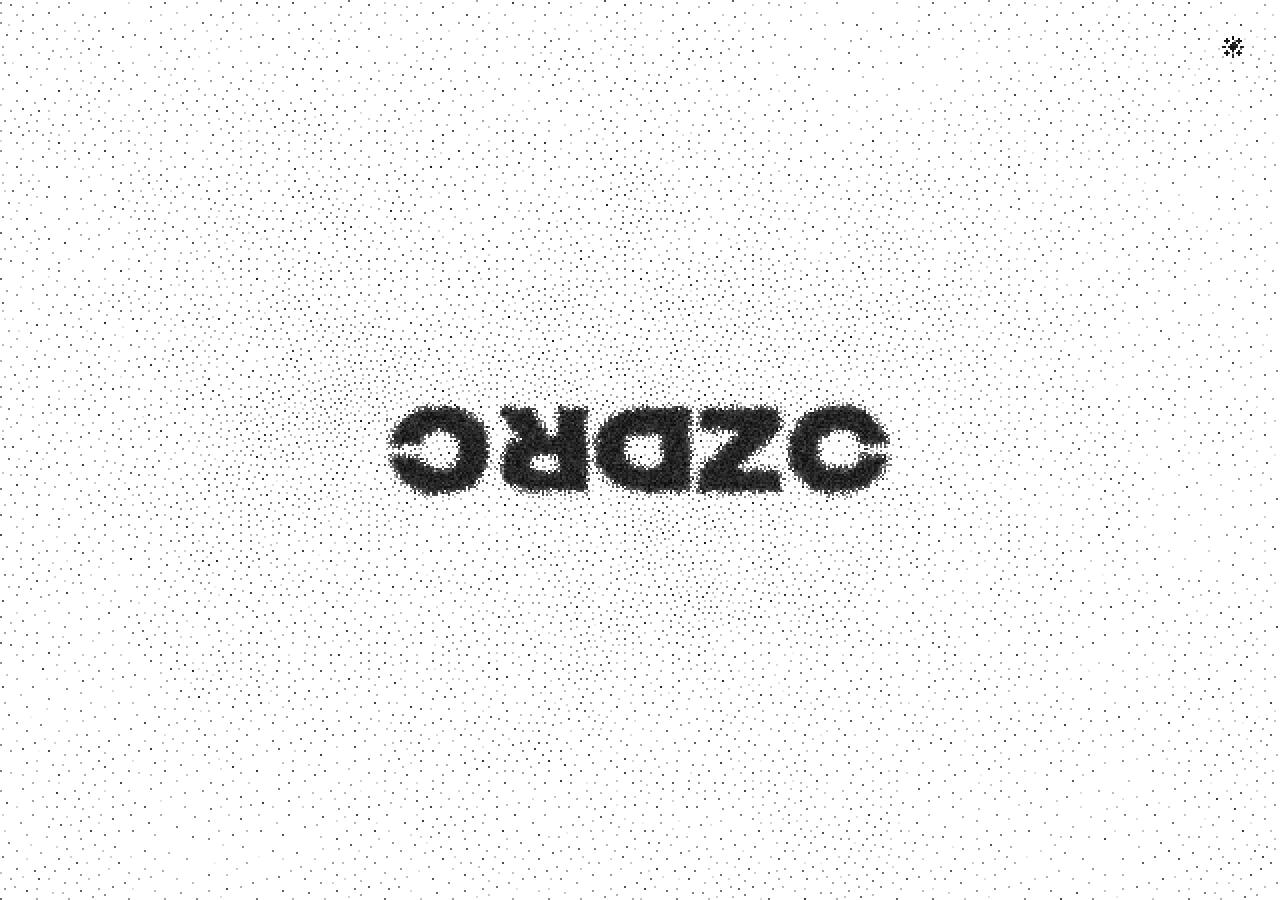
==== index.html @ 9f2a5073 "Theme: spread the change out from the switch; moon and sun icon - The theme change now spreads outwa" ====
<!doctype html>
<html lang="en">
  <head>
    <meta charset="utf-8" />
    <meta name="viewport" content="width=device-width, initial-scale=1, viewport-fit=cover" />
    <title>Lucas Cardozo — Product designer</title>
    <meta
      name="description"
      content="Lucas Cardozo is a product designer who thinks in systems, then translates them into interfaces."
    />
    <link rel="canonical" href="https://cardozo.cc/" />
    <meta name="theme-color" content="#000000" media="(prefers-color-scheme: dark)" />
    <meta name="theme-color" content="#ffffff" media="(prefers-color-scheme: light)" />
    <meta name="color-scheme" content="dark light" />

    <meta property="og:type" content="website" />
    <meta property="og:title" content="Lucas Cardozo — Product designer" />
    <meta
      property="og:description"
      content="Product designer who thinks in systems, then translates them into interfaces."
    />
    <meta property="og:url" content="https://cardozo.cc/" />
    <meta name="twitter:card" content="summary" />

    <link rel="icon" href="favicon.png" type="image/png" sizes="64x64" />

    <!-- Progressive enhancement: the hidden "booting" state exists only when JS runs, and a
         failsafe lifts it, so the content can never stay invisible. The theme is decided here, before the
         first paint: ?theme=light|dark, else the visitor's saved choice, else the system's. -->
    <script>
      (function () {
        var h = document.documentElement;
        h.classList.add("js");
        var t = null;
        try {
          t = new URLSearchParams(location.search).get("theme");
        } catch (e) {}
        if (t !== "light" && t !== "dark") {
          t = null;
          try {
            t = localStorage.getItem("cc-theme");
          } catch (e) {}
        }
        if (t !== "light" && t !== "dark") t = matchMedia("(prefers-color-scheme: light)").matches ? "light" : "dark";
        h.setAttribute("data-theme", t);
        document.querySelectorAll('meta[name="theme-color"]').forEach(function (m) {
          m.removeAttribute("media");
          m.setAttribute("content", t === "light" ? "#ffffff" : "#000000");
        });
        var reduce = window.matchMedia && matchMedia("(prefers-reduced-motion: reduce)").matches;
        if (!reduce) {
          h.classList.add("booting");
          setTimeout(function () {
            h.classList.remove("booting");
          }, 6000);
        }
      })();
    </script>

    <link rel="stylesheet" href="style.css" />
  </head>
  <body>
    <main class="hero" id="hero">
      <canvas class="scene" aria-hidden="true"></canvas>

      <h1 class="logo">
        <span class="sr-only">Lucas Cardozo — Product designer</span>
        <svg viewBox="0 0 90 15.75" role="group" aria-label="Contact and profiles">
          <a class="ln" href="mailto:lucas@cardozo.cc" aria-label="Email lucas@cardozo.cc">
            <rect class="hit" x="0" y="-1" width="18.55" height="17.75" fill="transparent" />
            <g class="lt"><path data-l="C" d="M 8.917 0 C 10.573 0 12.043 0.287 13.325 0.861 C 14.607 1.436 15.636 2.237 16.411 3.266 C 17.199 4.294 17.673 5.497 17.834 6.873 L 12.644 6.873 C 12.524 6.352 12.303 5.911 11.982 5.55 C 11.662 5.176 11.241 4.896 10.72 4.709 C 10.212 4.508 9.611 4.408 8.917 4.408 C 8.142 4.408 7.474 4.548 6.913 4.829 C 6.365 5.096 5.945 5.491 5.651 6.012 C 5.357 6.533 5.21 7.154 5.21 7.875 C 5.21 8.596 5.357 9.217 5.651 9.738 C 5.945 10.246 6.365 10.641 6.913 10.921 C 7.474 11.202 8.142 11.342 8.917 11.342 C 9.611 11.342 10.212 11.254 10.72 11.081 C 11.241 10.894 11.662 10.62 11.982 10.26 C 12.303 9.886 12.524 9.425 12.644 8.877 L 17.834 8.877 C 17.673 10.253 17.199 11.456 16.411 12.484 C 15.636 13.513 14.607 14.314 13.325 14.889 C 12.043 15.463 10.573 15.75 8.917 15.75 C 7.126 15.75 5.563 15.422 4.228 14.768 C 2.892 14.113 1.85 13.198 1.102 12.023 C 0.367 10.834 0 9.451 0 7.875 C 0 6.299 0.367 4.923 1.102 3.747 C 1.85 2.558 2.892 1.637 4.228 0.982 C 5.563 0.328 7.126 0 8.917 0 Z"/></g>
          </a>
          <a class="ln" href="https://www.linkedin.com/in/cardozolucas/" aria-label="LinkedIn (opens in a new tab)" target="_blank" rel="me noopener">
            <rect class="hit" x="18.55" y="-1" width="17.6" height="17.75" fill="transparent" />
            <g class="lt"><path data-l="R" d="M 28.751 0.36 C 29.953 0.36 31.003 0.574 31.898 1.002 C 32.806 1.416 33.507 1.997 34.001 2.745 C 34.509 3.493 34.763 4.375 34.763 5.391 C 34.763 6.379 34.509 7.254 34.001 8.016 C 33.507 8.764 32.806 9.345 31.898 9.759 C 31.765 9.82 31.629 9.876 31.49 9.928 L 35.364 15.39 L 29.453 15.39 L 26.041 10.38 L 24.503 10.38 L 24.503 15.39 L 19.334 15.39 L 19.334 0.36 Z M 24.503 6.793 L 27.95 6.793 C 28.458 6.793 28.852 6.673 29.132 6.432 C 29.413 6.192 29.553 5.845 29.553 5.391 C 29.553 4.936 29.413 4.589 29.132 4.348 C 28.852 4.108 28.458 3.987 27.95 3.987 L 24.503 3.987 Z"/></g>
          </a>
          <a class="ln" href="https://dribbble.com/cardozoconc" aria-label="Dribbble (opens in a new tab)" target="_blank" rel="me noopener">
            <rect class="hit" x="36.15" y="-1" width="18.6" height="17.75" fill="transparent" />
            <g class="lt"><path data-l="D" d="M 44.84 0.36 C 46.67 0.36 48.266 0.675 49.628 1.302 C 51.004 1.917 52.073 2.785 52.835 3.907 C 53.596 5.03 53.977 6.352 53.977 7.875 C 53.977 9.385 53.596 10.707 52.835 11.842 C 52.073 12.965 51.004 13.84 49.628 14.467 C 48.266 15.082 46.67 15.39 44.84 15.39 L 36.864 15.39 L 36.864 0.36 Z M 41.994 10.781 L 45.24 10.781 C 45.975 10.781 46.603 10.667 47.124 10.44 C 47.658 10.2 48.065 9.865 48.346 9.438 C 48.626 8.997 48.767 8.476 48.767 7.875 C 48.767 7.26 48.626 6.739 48.346 6.312 C 48.065 5.885 47.658 5.557 47.124 5.33 C 46.603 5.089 45.975 4.969 45.24 4.969 L 41.994 4.969 Z"/></g>
          </a>
          <a class="ln" href="https://medium.com/@cardozoconc" aria-label="Medium (opens in a new tab)" target="_blank" rel="me noopener">
            <rect class="hit" x="54.75" y="-1" width="16.4" height="17.75" fill="transparent" />
            <g class="lt"><path data-l="Z" d="M 70.325 4.017 L 62.321 11.432 L 70.385 11.432 L 70.385 15.399 L 55.477 15.399 L 55.477 11.733 L 63.498 4.318 L 55.537 4.318 L 55.537 0.351 L 70.325 0.351 Z"/></g>
          </a>
          <a class="ln" href="https://github.com/crdz-c" aria-label="GitHub (opens in a new tab)" target="_blank" rel="me noopener">
            <rect class="hit" x="71.15" y="-1" width="18.85" height="17.75" fill="transparent" />
            <g class="lt"><path data-l="C" d="M 80.802 0 C 82.459 0 83.928 0.287 85.211 0.861 C 86.493 1.436 87.521 2.237 88.297 3.266 C 89.084 4.294 89.558 5.497 89.719 6.873 L 84.53 6.873 C 84.41 6.352 84.189 5.911 83.868 5.55 C 83.548 5.176 83.126 4.896 82.606 4.709 C 82.098 4.508 81.497 4.408 80.802 4.408 C 80.027 4.408 79.36 4.548 78.798 4.829 C 78.251 5.096 77.83 5.491 77.536 6.012 C 77.242 6.533 77.095 7.154 77.095 7.875 C 77.095 8.596 77.242 9.217 77.536 9.738 C 77.83 10.246 78.251 10.641 78.798 10.921 C 79.36 11.202 80.027 11.342 80.802 11.342 C 81.497 11.342 82.098 11.255 82.606 11.081 C 83.126 10.894 83.548 10.62 83.868 10.26 C 84.189 9.886 84.41 9.425 84.53 8.877 L 89.719 8.877 C 89.558 10.253 89.084 11.456 88.297 12.484 C 87.521 13.513 86.493 14.314 85.211 14.889 C 83.928 15.463 82.459 15.75 80.802 15.75 C 79.013 15.75 77.45 15.422 76.113 14.768 C 74.777 14.113 73.735 13.198 72.987 12.023 C 72.253 10.834 71.885 9.451 71.885 7.875 C 71.885 6.299 72.253 4.923 72.987 3.747 C 73.735 2.558 74.777 1.637 76.113 0.982 C 77.45 0.328 79.013 0 80.802 0 Z"/></g>
          </a>
        </svg>
      </h1>

      <!-- The theme switch. With WebGL the shader draws it as dots (these SVGs are only the fallback); the
           button itself stays for the pointer, the keyboard and screen readers. -->
      <button class="theme" type="button" aria-label="Switch to light mode">
        <!-- a moon in the dark theme, a sun in the light one (CSS picks) -->
        <svg class="moon" viewBox="0 0 22 22" aria-hidden="true">
          <path d="M18.6 14.1A8.6 8.6 0 0 1 7.9 3.4a8.6 8.6 0 1 0 10.7 10.7z" fill="currentColor" />
        </svg>
        <svg class="sun" viewBox="0 0 22 22" aria-hidden="true">
          <circle cx="11" cy="11" r="4.4" fill="currentColor" />
          <g stroke="currentColor" stroke-width="1.8" stroke-linecap="square">
            <path d="M11 1.5v3M11 17.5v3M1.5 11h3M17.5 11h3M4.3 4.3l2.1 2.1M15.6 15.6l2.1 2.1M4.3 17.7l2.1-2.1M15.6 6.4l2.1-2.1" />
          </g>
        </svg>
      </button>
    </main>

    <script type="module" src="hero.js"></script>
  </body>
</html>
---- style.css ----
/* cardozo.cc — one screen: the CRDZC wordmark, centred. Each letter is a link. With WebGL a shader draws it
   as dots (see hero.js); the inline SVG underneath is the accessible version and the fallback. Visual
   direction borrowed in spirit (not code) from christendijoux.com.

   Two themes. --bg is the ground, --fg the dots/ink on it. The theme is set on <html data-theme> before the first
   paint (see index.html); with no JS it simply follows the system. */

:root {
  --bg: #000; /* true black: OLED pixels switch off between dots */
  --fg: #f2f2ee;

  --pad: clamp(16px, 2.8vw, 40px);
  --ease: cubic-bezier(0.16, 1, 0.3, 1);

  color-scheme: dark;
}

:root[data-theme="light"] {
  --bg: #fff; /* true white and true black: the exact inverse of the dark theme */
  --fg: #000;

  color-scheme: light;
}

@media (prefers-color-scheme: light) {
  :root:not([data-theme]) {
    --bg: #fff;
    --fg: #000;

    color-scheme: light;
  }
}

*,
*::before,
*::after {
  box-sizing: border-box;
}

* {
  margin: 0;
}

html {
  -webkit-text-size-adjust: 100%;
  background: var(--bg);
}

body {
  background: var(--bg);
  color: var(--fg);
  font-family: system-ui, sans-serif;
  -webkit-font-smoothing: antialiased;
  -moz-osx-font-smoothing: grayscale;
  text-rendering: optimizeLegibility;
}

a {
  color: inherit;
  text-decoration: none;
}

::selection {
  background: var(--fg);
  color: var(--bg);
}

:focus-visible {
  outline: 1px solid var(--fg);
  outline-offset: 3px;
}

.sr-only {
  position: absolute;
  width: 1px;
  height: 1px;
  margin: -1px;
  padding: 0;
  overflow: hidden;
  clip: rect(0 0 0 0);
  white-space: nowrap;
  border: 0;
}

/* ---------------------------------------------------------------- stage */

.hero {
  position: relative;
  isolation: isolate;
  display: flex;
  flex-direction: column;
  justify-content: space-between;
  height: 100vh;
  height: 100svh;
  min-height: 520px;
  padding: var(--pad);
  background: var(--bg);
  overflow: hidden;
}

.scene {
  position: absolute;
  inset: 0;
  z-index: 0;
  width: 100%;
  height: 100%;
  display: block;
  image-rendering: pixelated; /* crisp cells when the canvas is upscaled on high-DPI screens */
  opacity: 0;
  transition: opacity 1.2s ease;
}

.gl .scene {
  opacity: 1;
}

/* ---------------------------------------------------------------- the logo
   Centred. The SVG is the real, accessible wordmark and the no-WebGL fallback; once WebGL is running
   the canvas draws it instead. */

.logo {
  position: absolute;
  left: 50%;
  top: 50%;
  z-index: 1;
  width: clamp(190px, 39vw, 690px);
  margin: 0;
  line-height: 0;
  transform: translate(-50%, -50%);
}

.logo svg {
  display: block;
  width: 100%;
  height: auto;
  overflow: hidden;
  fill: var(--fg);
}

.gl .logo svg {
  opacity: 0; /* the shader draws it; the SVG stays for layout, hit-testing, focus and screen readers */
}

.logo .lt {
  transform-box: fill-box;
  transform-origin: center; /* the letter's random orientation (mirrored or not), set by hero.js */
}

.logo path {
  transform-box: fill-box;
  transform-origin: 50% 100%;
  transition: transform 1.25s var(--ease);
}

.logo .lt:nth-child(2) path { transition-delay: 0.07s; }
.logo .lt:nth-child(3) path { transition-delay: 0.14s; }
.logo .lt:nth-child(4) path { transition-delay: 0.21s; }
.logo .lt:nth-child(5) path { transition-delay: 0.28s; }

/* ---------------------------------------------------------------- states
   .booting  → everything waits just off-stage.  .ready → it all settles in. */

.js.booting .logo path { transform: translateY(112%); }


/* ---------------------------------------------------------------- the theme switch
   A 44 px target in the top-right corner (the 22 px icon sits at --pad from the edges). With WebGL the shader draws the icon in dots (the SVG is invisible but
   stays for layout, hit-testing, focus and screen readers); without it the SVG is the icon. It waits for the build. */

.theme {
  position: absolute;
  top: calc(var(--pad) - 11px);
  right: calc(var(--pad) - 11px);
  z-index: 2;
  display: none;
  width: 44px;
  height: 44px;
  padding: 0;
  border: 0;
  background: transparent;
  color: var(--fg);
  cursor: pointer;
  pointer-events: none;
  -webkit-tap-highlight-color: transparent;
}

.js .theme {
  display: grid;
  place-items: center;
}

.ready .theme {
  pointer-events: auto;
}

.theme svg {
  display: block;
  width: 22px;
  height: 22px;
}

/* a moon in the dark theme, a sun in the light one */
.theme .sun {
  display: none;
}

:root[data-theme="light"] .theme .moon {
  display: none;
}

:root[data-theme="light"] .theme .sun {
  display: block;
}

.gl .theme svg {
  opacity: 0;
}

.gl .theme:focus-visible {
  outline: none;
}

/* ---------------------------------------------------------------- small screens */

@media (max-width: 699.98px) {
  .logo { width: 60vw; }
}

/* ---------------------------------------------------------------- letters are links
   Each letter is an SVG <a> (with a transparent hit box over its column). With WebGL the shader draws the
   letters, so the SVG is invisible but still there: opacity, not visibility, keeps hit-testing, the cursor,
   keyboard focus and screen readers working. Focus is drawn in dots by the shader. */

.logo .ln {
  cursor: pointer;
}

.logo .ln:focus-visible {
  outline: 1px solid var(--fg);
  outline-offset: 2px;
}

.gl .logo .ln:focus-visible {
  outline: none;
}

/* With the live dot field, the pointer is drawn in dots (a small atom whose nucleus sits on the hotspot), so the
   system cursor is hidden: fine pointers only, and never in the no-WebGL or reduced-motion versions. */
@media (hover: hover) and (pointer: fine) {
  .gl.live body,
  .gl.live .logo .ln,
  .gl.live .theme {
    cursor: none;
  }
}

@media (prefers-reduced-motion: reduce) {
  .logo path, .scene { transition: none; }
}
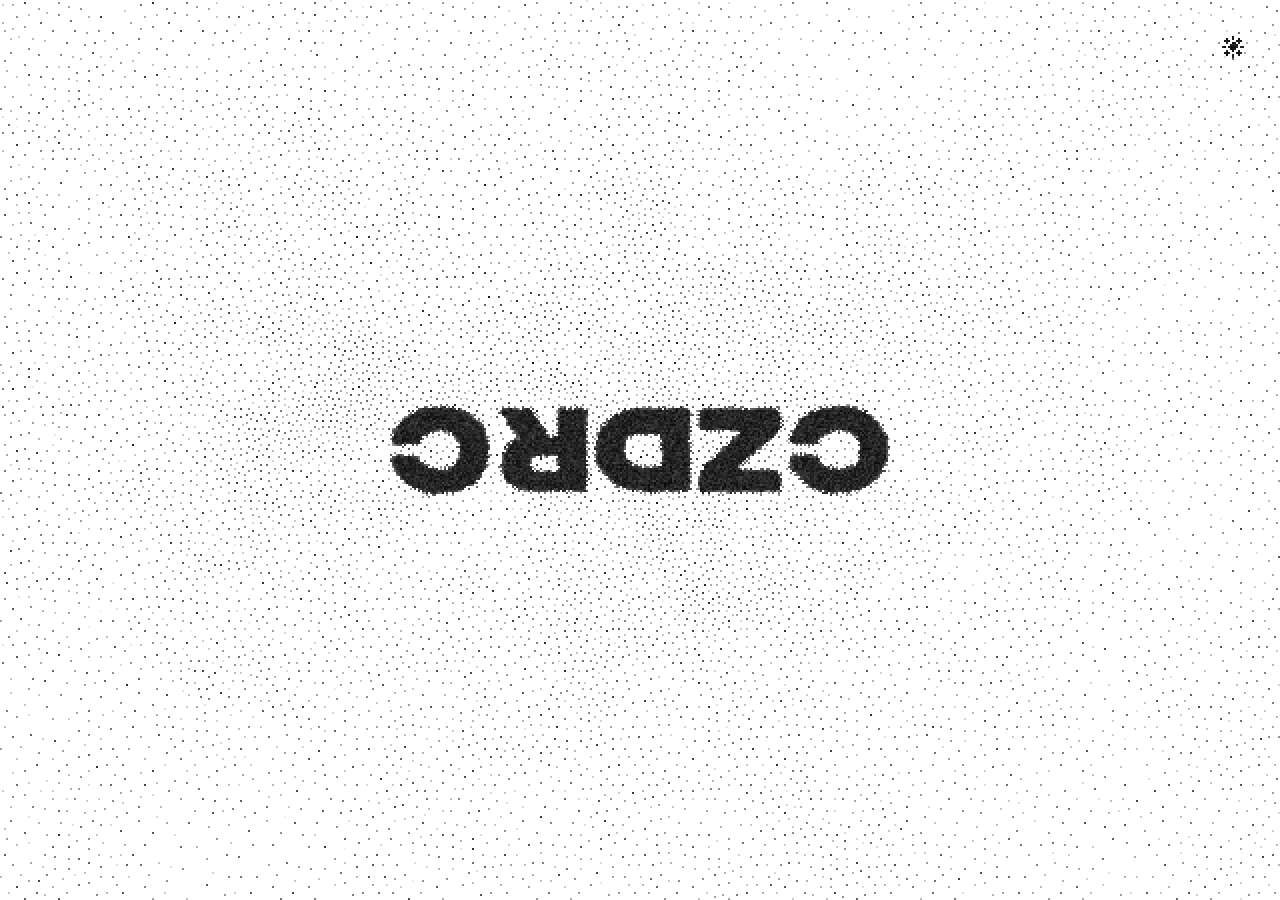
==== commit ac7705d7: "Mobile fixes: no scroll or "Look Up" under the finger, bigger logo, new favicon - A held finger was " ====
--- a/index.html
+++ b/index.html
@@ -22,7 +22,10 @@
     <meta property="og:url" content="https://cardozo.cc/" />
     <meta name="twitter:card" content="summary" />
 
+    <!-- the tab icon: the wordmark's C dissolving into pixels (tools/make-favicon.py draws all three) -->
+    <link rel="icon" href="favicon.ico" sizes="16x16 32x32 48x48" />
     <link rel="icon" href="favicon.png" type="image/png" sizes="64x64" />
+    <link rel="apple-touch-icon" href="apple-touch-icon.png" />
 
     <!-- Progressive enhancement: the hidden "booting" state exists only when JS runs, and a
          failsafe lifts it, so the content can never stay invisible. The theme is decided here, before the
--- a/style.css
+++ b/style.css
@@ -44,6 +44,22 @@
 html {
   -webkit-text-size-adjust: 100%;
   background: var(--bg);
+  overflow: hidden; /* one screen: nothing scrolls, so a finger's drag is never taken for a scroll or a rubber-band */
+  overscroll-behavior: none;
+}
+
+/* The page has no text to select, and a press-and-hold is a gesture of its own (the curtain). Without this a phone takes
+   a held finger for a text selection (iOS "Look Up", Android's handles; ::selection paints in the text colour, a white
+   edge on the dark theme), and a vertical drag for a scroll (the browser then cancels the pointer). Pinch zoom of the
+   page is kept (single-finger panning is not). */
+html,
+body {
+  touch-action: none;
+  touch-action: pinch-zoom;
+  -webkit-user-select: none;
+  user-select: none;
+  -webkit-touch-callout: none;
+  -webkit-tap-highlight-color: transparent;
 }
 
 body {
@@ -85,6 +101,8 @@
 /* ---------------------------------------------------------------- stage */
 
 .hero {
+  touch-action: none;
+  touch-action: pinch-zoom; /* no single-finger pan and no double-tap zoom, so a drag is ours and a quick second tap is a tap */
   position: relative;
   isolation: isolate;
   display: flex;
@@ -92,7 +110,6 @@
   justify-content: space-between;
   height: 100vh;
   height: 100svh;
-  min-height: 520px;
   padding: var(--pad);
   background: var(--bg);
   overflow: hidden;
@@ -222,7 +239,13 @@
 
 /* ---------------------------------------------------------------- small screens */
 
-@media (max-width: 699.98px) {
+/* a phone held upright: the wordmark nearly spans the screen (the margin is the page's own padding); held sideways it stays
+   modest, as the screen is already wide */
+@media (max-width: 699.98px) and (orientation: portrait) {
+  .logo { width: calc(100vw - 2 * var(--pad)); }
+}
+
+@media (max-width: 699.98px) and (orientation: landscape) {
   .logo { width: 60vw; }
 }
 
@@ -233,6 +256,11 @@
 
 .logo .ln {
   cursor: pointer;
+  /* touch: a press-and-hold is a gesture of its own (the curtain), not a link menu or a text selection */
+  -webkit-touch-callout: none;
+  -webkit-user-select: none;
+  user-select: none;
+  -webkit-tap-highlight-color: transparent;
 }
 
 .logo .ln:focus-visible {
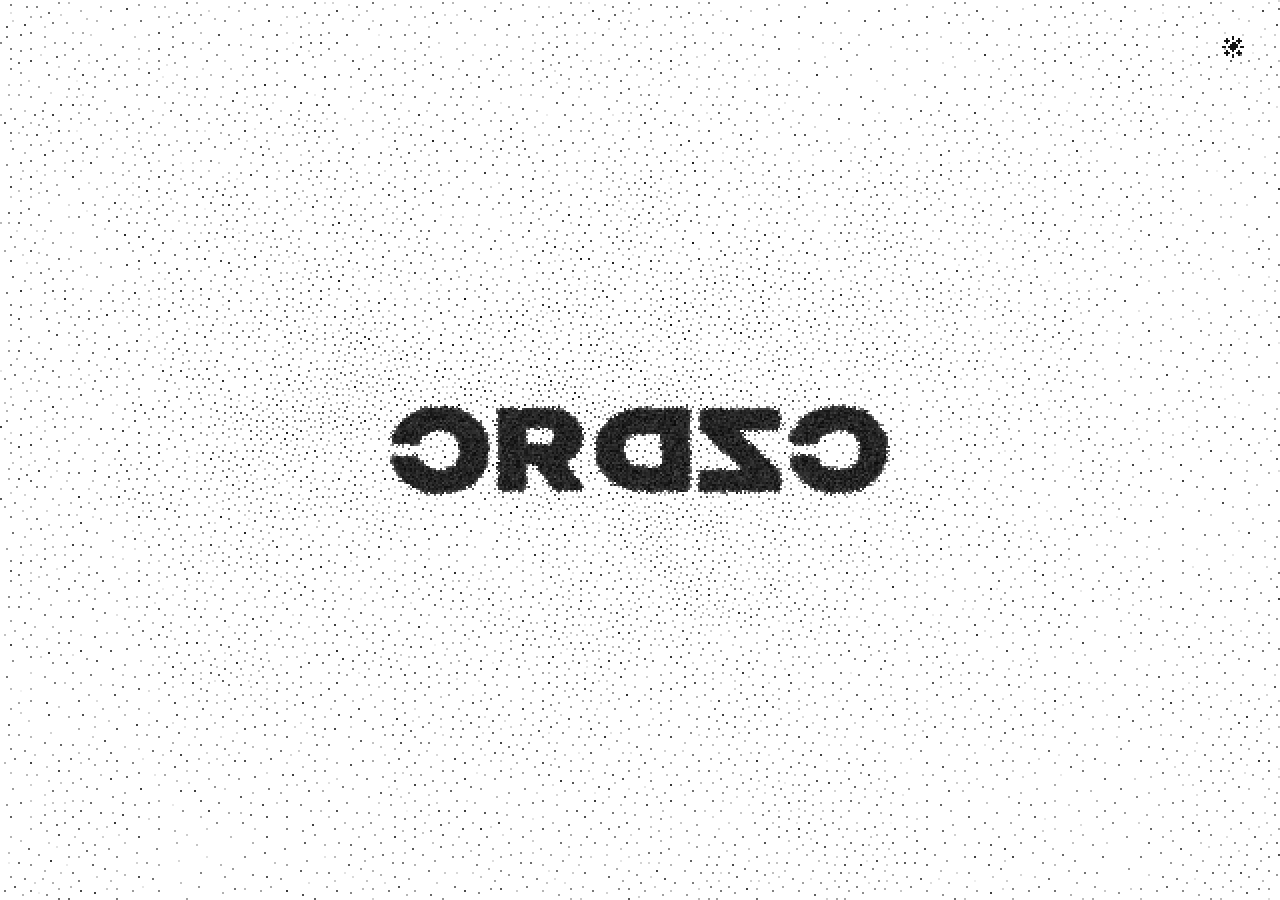
==== commit 2d6eec03: "Zoom into the pixels: wheel, trackpad pinch, two fingers, drag to pan The page now zooms like a canv" ====
--- a/index.html
+++ b/index.html
@@ -106,6 +106,10 @@
           </g>
         </svg>
       </button>
+
+      <!-- Zoom reset: shown while zoomed in. The shader draws it in pixels (four corner brackets round a pixel); this is its
+           hit target, focus and label. -->
+      <button class="zoom-reset" type="button" aria-label="Reset zoom to 100%"></button>
     </main>
 
     <script type="module" src="hero.js"></script>
--- a/style.css
+++ b/style.css
@@ -50,12 +50,11 @@
 
 /* The page has no text to select, and a press-and-hold is a gesture of its own (the curtain). Without this a phone takes
    a held finger for a text selection (iOS "Look Up", Android's handles; ::selection paints in the text colour, a white
-   edge on the dark theme), and a vertical drag for a scroll (the browser then cancels the pointer). Pinch zoom of the
-   page is kept (single-finger panning is not). */
+   edge on the dark theme), and a vertical drag for a scroll (the browser then cancels the pointer). The browser's own
+   pinch zoom is off for the same reason: the page zooms its scene instead (hero.js), pixels magnified. */
 html,
 body {
-  touch-action: none;
-  touch-action: pinch-zoom;
+  touch-action: none; /* the view's own gestures: pinch zooms the scene (see hero.js), one finger pans or holds */
   -webkit-user-select: none;
   user-select: none;
   -webkit-touch-callout: none;
@@ -102,7 +101,6 @@
 
 .hero {
   touch-action: none;
-  touch-action: pinch-zoom; /* no single-finger pan and no double-tap zoom, so a drag is ours and a quick second tap is a tap */
   position: relative;
   isolation: isolate;
   display: flex;
@@ -144,6 +142,7 @@
   margin: 0;
   line-height: 0;
   transform: translate(-50%, -50%);
+  transform-origin: 0 0; /* (the zoom, set by hero.js, scales it about its own corner; see applyView) */
 }
 
 .logo svg {
@@ -237,6 +236,35 @@
   outline: none;
 }
 
+/* ---------------------------------------------------------------- the zoom reset
+   Shown while the view is zoomed in: a 44 px target at the right, sticky at the bottom (the shader draws its icon, four
+   corner brackets round a pixel; it keeps its box while hidden so the icon can fade out where it was). */
+
+.zoom-reset {
+  position: absolute;
+  right: calc(var(--pad) - 11px);
+  bottom: calc(var(--pad) - 11px + env(safe-area-inset-bottom, 0px));
+  z-index: 2;
+  display: block;
+  visibility: hidden;
+  width: 44px;
+  height: 44px;
+  padding: 0;
+  border: 0;
+  background: transparent;
+  color: var(--fg);
+  cursor: pointer;
+  -webkit-tap-highlight-color: transparent;
+}
+
+.gl.zoomed .zoom-reset {
+  visibility: visible;
+}
+
+.zoom-reset:focus-visible {
+  outline: none; /* the compose pass underlines it in pixels */
+}
+
 /* ---------------------------------------------------------------- small screens */
 
 /* a phone held upright: the wordmark nearly spans the screen (the margin is the page's own padding); held sideways it stays
@@ -277,8 +305,24 @@
 @media (hover: hover) and (pointer: fine) {
   .gl.live body,
   .gl.live .logo .ln,
-  .gl.live .theme {
+  .gl.live .theme,
+  .gl.live .zoom-reset {
     cursor: none;
+  }
+
+  /* zoomed in, the mouse's dot is gone and the system cursor is back: a hand, closed while it drags the view */
+  .gl.live.zoomed body,
+  .gl.live.zoomed .logo .ln {
+    cursor: grab;
+  }
+
+  .gl.live.zoomed.panning body,
+  .gl.live.zoomed.panning .logo .ln {
+    cursor: grabbing;
+  }
+
+  .gl.live.zoomed .zoom-reset {
+    cursor: pointer;
   }
 }
 
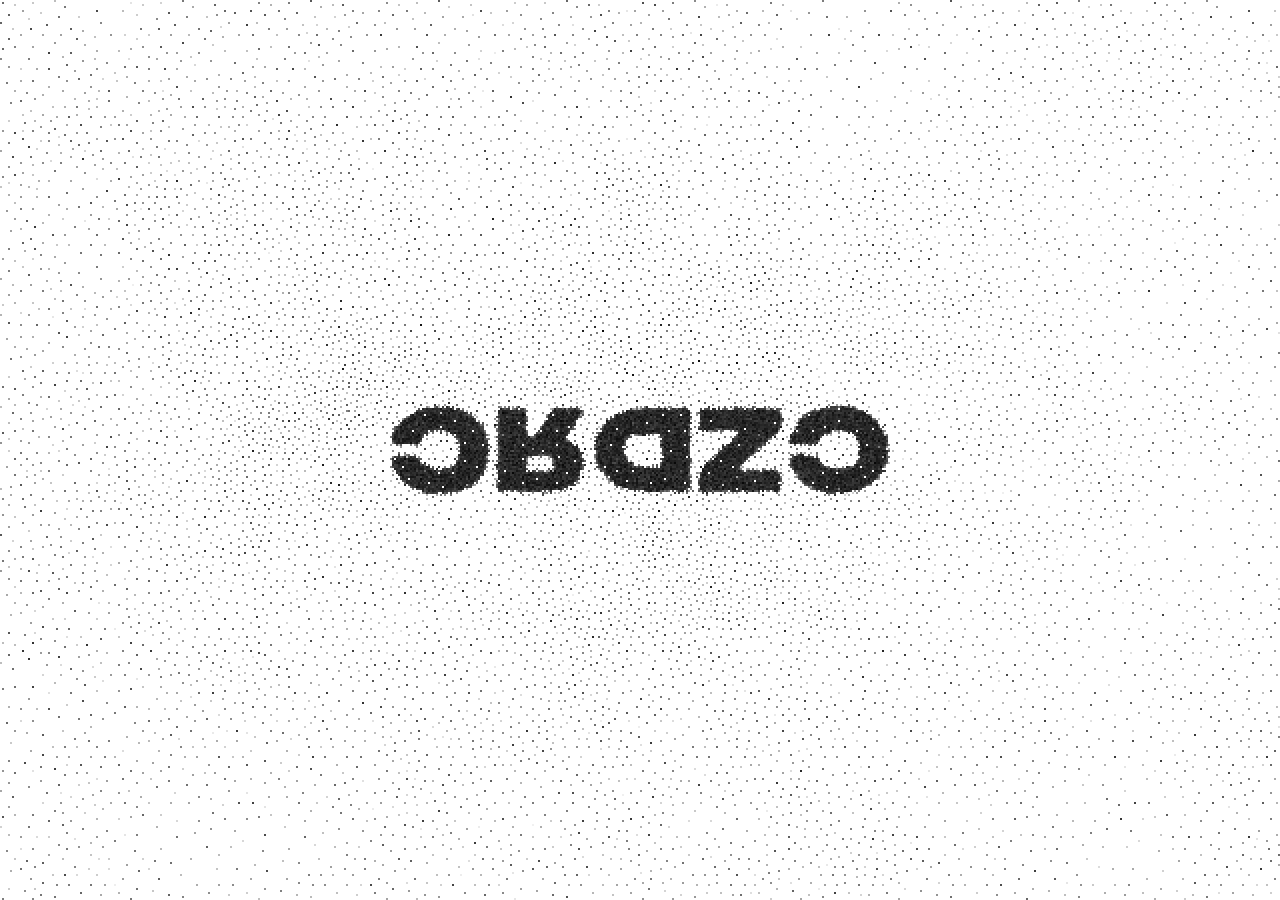
==== commit 719e386c: "Mobile fixes: no scroll or "Look Up" under the finger, bigger logo, new favicon (#4) - A held finger" ====
--- a/index.html
+++ b/index.html
@@ -106,10 +106,6 @@
           </g>
         </svg>
       </button>
-
-      <!-- Zoom reset: shown while zoomed in. The shader draws it in pixels (four corner brackets round a pixel); this is its
-           hit target, focus and label. -->
-      <button class="zoom-reset" type="button" aria-label="Reset zoom to 100%"></button>
     </main>
 
     <script type="module" src="hero.js"></script>
--- a/style.css
+++ b/style.css
@@ -50,11 +50,12 @@
 
 /* The page has no text to select, and a press-and-hold is a gesture of its own (the curtain). Without this a phone takes
    a held finger for a text selection (iOS "Look Up", Android's handles; ::selection paints in the text colour, a white
-   edge on the dark theme), and a vertical drag for a scroll (the browser then cancels the pointer). The browser's own
-   pinch zoom is off for the same reason: the page zooms its scene instead (hero.js), pixels magnified. */
+   edge on the dark theme), and a vertical drag for a scroll (the browser then cancels the pointer). Pinch zoom of the
+   page is kept (single-finger panning is not). */
 html,
 body {
-  touch-action: none; /* the view's own gestures: pinch zooms the scene (see hero.js), one finger pans or holds */
+  touch-action: none;
+  touch-action: pinch-zoom;
   -webkit-user-select: none;
   user-select: none;
   -webkit-touch-callout: none;
@@ -101,6 +102,7 @@
 
 .hero {
   touch-action: none;
+  touch-action: pinch-zoom; /* no single-finger pan and no double-tap zoom, so a drag is ours and a quick second tap is a tap */
   position: relative;
   isolation: isolate;
   display: flex;
@@ -142,7 +144,6 @@
   margin: 0;
   line-height: 0;
   transform: translate(-50%, -50%);
-  transform-origin: 0 0; /* (the zoom, set by hero.js, scales it about its own corner; see applyView) */
 }
 
 .logo svg {
@@ -236,35 +237,6 @@
   outline: none;
 }
 
-/* ---------------------------------------------------------------- the zoom reset
-   Shown while the view is zoomed in: a 44 px target at the right, sticky at the bottom (the shader draws its icon, four
-   corner brackets round a pixel; it keeps its box while hidden so the icon can fade out where it was). */
-
-.zoom-reset {
-  position: absolute;
-  right: calc(var(--pad) - 11px);
-  bottom: calc(var(--pad) - 11px + env(safe-area-inset-bottom, 0px));
-  z-index: 2;
-  display: block;
-  visibility: hidden;
-  width: 44px;
-  height: 44px;
-  padding: 0;
-  border: 0;
-  background: transparent;
-  color: var(--fg);
-  cursor: pointer;
-  -webkit-tap-highlight-color: transparent;
-}
-
-.gl.zoomed .zoom-reset {
-  visibility: visible;
-}
-
-.zoom-reset:focus-visible {
-  outline: none; /* the compose pass underlines it in pixels */
-}
-
 /* ---------------------------------------------------------------- small screens */
 
 /* a phone held upright: the wordmark nearly spans the screen (the margin is the page's own padding); held sideways it stays
@@ -305,25 +277,9 @@
 @media (hover: hover) and (pointer: fine) {
   .gl.live body,
   .gl.live .logo .ln,
-  .gl.live .theme,
-  .gl.live .zoom-reset {
+  .gl.live .theme {
     cursor: none;
   }
-
-  /* zoomed in, the mouse's dot is gone and the system cursor is back: a hand, closed while it drags the view */
-  .gl.live.zoomed body,
-  .gl.live.zoomed .logo .ln {
-    cursor: grab;
-  }
-
-  .gl.live.zoomed.panning body,
-  .gl.live.zoomed.panning .logo .ln {
-    cursor: grabbing;
-  }
-
-  .gl.live.zoomed .zoom-reset {
-    cursor: pointer;
-  }
 }
 
 @media (prefers-reduced-motion: reduce) {
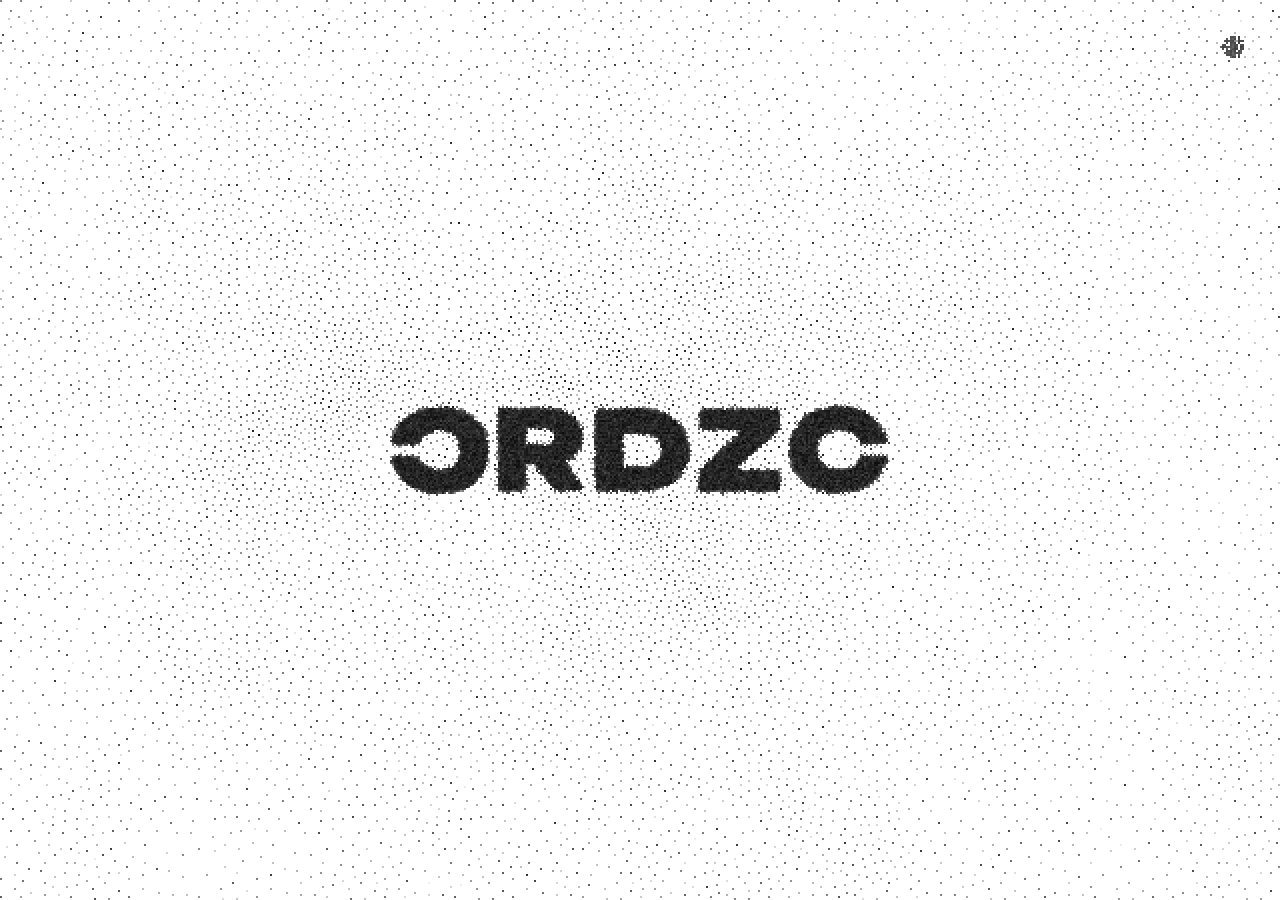
==== commit 7dce2855: "Zoom into the pixels, links only on the letter/icon, smoother way back, subtler pointer halo (#5) - " ====
--- a/index.html
+++ b/index.html
@@ -106,6 +106,10 @@
           </g>
         </svg>
       </button>
+
+      <!-- Zoom reset: shown while zoomed in. The shader draws it in pixels (four corner brackets round a pixel); this is its
+           hit target, focus and label. -->
+      <button class="zoom-reset" type="button" aria-label="Reset zoom to 100%"></button>
     </main>
 
     <script type="module" src="hero.js"></script>
--- a/style.css
+++ b/style.css
@@ -50,12 +50,11 @@
 
 /* The page has no text to select, and a press-and-hold is a gesture of its own (the curtain). Without this a phone takes
    a held finger for a text selection (iOS "Look Up", Android's handles; ::selection paints in the text colour, a white
-   edge on the dark theme), and a vertical drag for a scroll (the browser then cancels the pointer). Pinch zoom of the
-   page is kept (single-finger panning is not). */
+   edge on the dark theme), and a vertical drag for a scroll (the browser then cancels the pointer). The browser's own
+   pinch zoom is off for the same reason: the page zooms its scene instead (hero.js), pixels magnified. */
 html,
 body {
-  touch-action: none;
-  touch-action: pinch-zoom;
+  touch-action: none; /* the view's own gestures: pinch zooms the scene (see hero.js), one finger pans or holds */
   -webkit-user-select: none;
   user-select: none;
   -webkit-touch-callout: none;
@@ -102,7 +101,6 @@
 
 .hero {
   touch-action: none;
-  touch-action: pinch-zoom; /* no single-finger pan and no double-tap zoom, so a drag is ours and a quick second tap is a tap */
   position: relative;
   isolation: isolate;
   display: flex;
@@ -144,6 +142,7 @@
   margin: 0;
   line-height: 0;
   transform: translate(-50%, -50%);
+  transform-origin: 0 0; /* (the zoom, set by hero.js, scales it about its own corner; see applyView) */
 }
 
 .logo svg {
@@ -237,6 +236,35 @@
   outline: none;
 }
 
+/* ---------------------------------------------------------------- the zoom reset
+   Shown while the view is zoomed in: a 44 px target at the right, sticky at the bottom (the shader draws its icon, four
+   corner brackets round a pixel; it keeps its box while hidden so the icon can fade out where it was). */
+
+.zoom-reset {
+  position: absolute;
+  right: calc(var(--pad) - 11px);
+  bottom: calc(var(--pad) - 11px + env(safe-area-inset-bottom, 0px));
+  z-index: 2;
+  display: block;
+  visibility: hidden;
+  width: 44px;
+  height: 44px;
+  padding: 0;
+  border: 0;
+  background: transparent;
+  color: var(--fg);
+  cursor: pointer;
+  -webkit-tap-highlight-color: transparent;
+}
+
+.gl.zoomed .zoom-reset {
+  visibility: visible;
+}
+
+.zoom-reset:focus-visible {
+  outline: none; /* the compose pass underlines it in pixels */
+}
+
 /* ---------------------------------------------------------------- small screens */
 
 /* a phone held upright: the wordmark nearly spans the screen (the margin is the page's own padding); held sideways it stays
@@ -263,6 +291,22 @@
   -webkit-tap-highlight-color: transparent;
 }
 
+/* A link answers to the letter or the icon itself, and nothing round them (a tap near one used to open it: the whole column,
+   with its empty corners, was the target). So no box is hit-testable: only the letter's shape while it shows the letter, and the
+   mark's box while it shows the mark (hero.js sets .hit-lt / .hit-mk on each link as its shape changes, and both while the curtain
+   has revealed the mark round the pointer). Keyboard focus is unchanged: the whole link still takes it. */
+.logo .hit,
+.logo .lt path,
+.logo .mk-hit,
+.logo .bf path {
+  pointer-events: none;
+}
+
+.logo .ln.hit-lt .lt path,
+.logo .ln.hit-mk .mk-hit {
+  pointer-events: auto;
+}
+
 .logo .ln:focus-visible {
   outline: 1px solid var(--fg);
   outline-offset: 2px;
@@ -277,8 +321,24 @@
 @media (hover: hover) and (pointer: fine) {
   .gl.live body,
   .gl.live .logo .ln,
-  .gl.live .theme {
+  .gl.live .theme,
+  .gl.live .zoom-reset {
     cursor: none;
+  }
+
+  /* zoomed in, the mouse's dot is gone and the system cursor is back: a hand, closed while it drags the view */
+  .gl.live.zoomed body,
+  .gl.live.zoomed .logo .ln {
+    cursor: grab;
+  }
+
+  .gl.live.zoomed.panning body,
+  .gl.live.zoomed.panning .logo .ln {
+    cursor: grabbing;
+  }
+
+  .gl.live.zoomed .zoom-reset {
+    cursor: pointer;
   }
 }
 
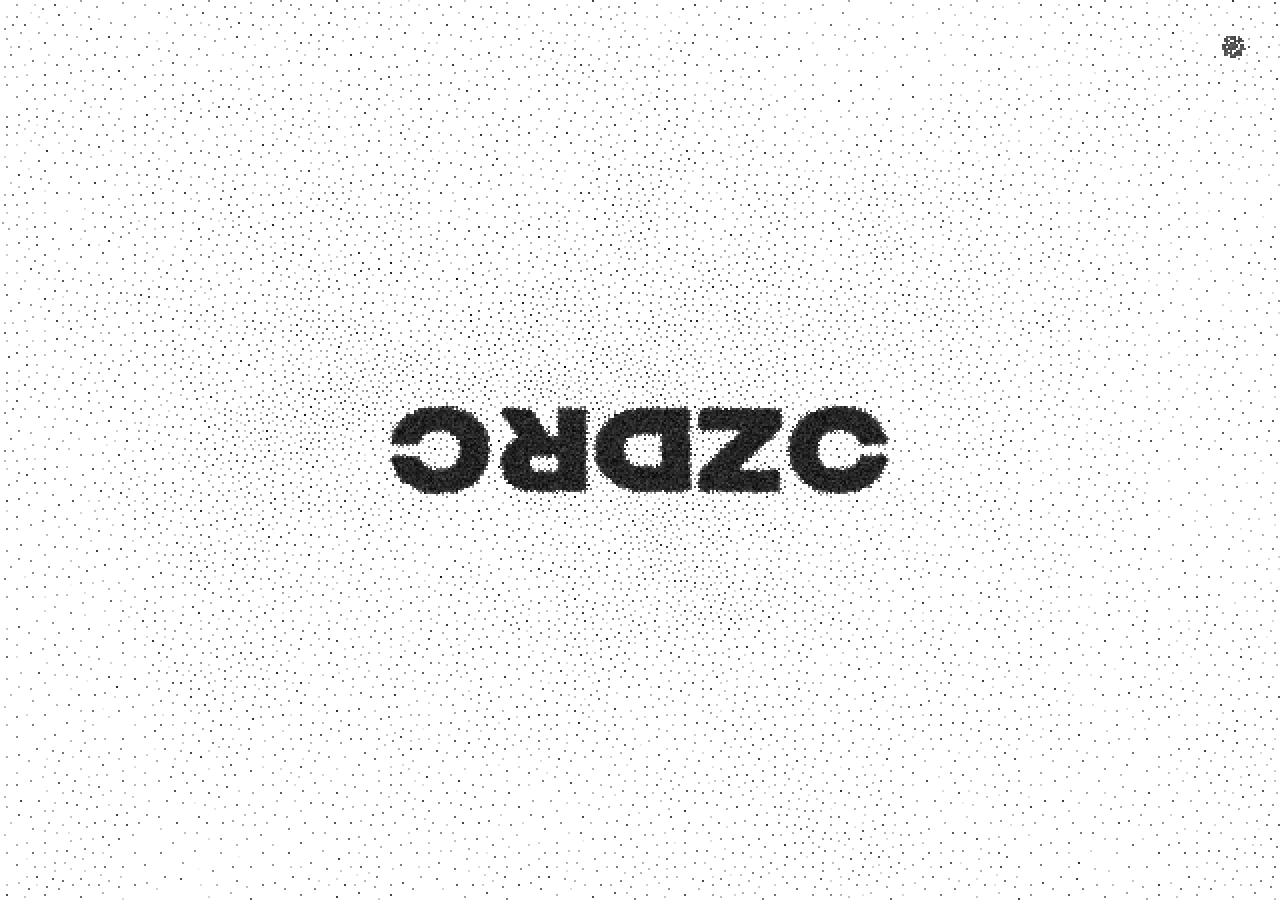
==== commit d6186d40: "Remove zoom; keep the screen fixed so hover and touch answer in place of scroll - Drops the zoom int" ====
--- a/index.html
+++ b/index.html
@@ -106,10 +106,6 @@
           </g>
         </svg>
       </button>
-
-      <!-- Zoom reset: shown while zoomed in. The shader draws it in pixels (four corner brackets round a pixel); this is its
-           hit target, focus and label. -->
-      <button class="zoom-reset" type="button" aria-label="Reset zoom to 100%"></button>
     </main>
 
     <script type="module" src="hero.js"></script>
--- a/style.css
+++ b/style.css
@@ -51,10 +51,10 @@
 /* The page has no text to select, and a press-and-hold is a gesture of its own (the curtain). Without this a phone takes
    a held finger for a text selection (iOS "Look Up", Android's handles; ::selection paints in the text colour, a white
    edge on the dark theme), and a vertical drag for a scroll (the browser then cancels the pointer). The browser's own
-   pinch zoom is off for the same reason: the page zooms its scene instead (hero.js), pixels magnified. */
+   pinch zoom is off for the same reason: the screen stays fixed, and hover and touch answer in place of scroll and zoom. */
 html,
 body {
-  touch-action: none; /* the view's own gestures: pinch zooms the scene (see hero.js), one finger pans or holds */
+  touch-action: none; /* the page's own gestures (hero.js): a finger's drag brings the curtain; nothing scrolls, pans or zooms */
   -webkit-user-select: none;
   user-select: none;
   -webkit-touch-callout: none;
@@ -142,7 +142,6 @@
   margin: 0;
   line-height: 0;
   transform: translate(-50%, -50%);
-  transform-origin: 0 0; /* (the zoom, set by hero.js, scales it about its own corner; see applyView) */
 }
 
 .logo svg {
@@ -236,35 +235,6 @@
   outline: none;
 }
 
-/* ---------------------------------------------------------------- the zoom reset
-   Shown while the view is zoomed in: a 44 px target at the right, sticky at the bottom (the shader draws its icon, four
-   corner brackets round a pixel; it keeps its box while hidden so the icon can fade out where it was). */
-
-.zoom-reset {
-  position: absolute;
-  right: calc(var(--pad) - 11px);
-  bottom: calc(var(--pad) - 11px + env(safe-area-inset-bottom, 0px));
-  z-index: 2;
-  display: block;
-  visibility: hidden;
-  width: 44px;
-  height: 44px;
-  padding: 0;
-  border: 0;
-  background: transparent;
-  color: var(--fg);
-  cursor: pointer;
-  -webkit-tap-highlight-color: transparent;
-}
-
-.gl.zoomed .zoom-reset {
-  visibility: visible;
-}
-
-.zoom-reset:focus-visible {
-  outline: none; /* the compose pass underlines it in pixels */
-}
-
 /* ---------------------------------------------------------------- small screens */
 
 /* a phone held upright: the wordmark nearly spans the screen (the margin is the page's own padding); held sideways it stays
@@ -321,25 +291,9 @@
 @media (hover: hover) and (pointer: fine) {
   .gl.live body,
   .gl.live .logo .ln,
-  .gl.live .theme,
-  .gl.live .zoom-reset {
+  .gl.live .theme {
     cursor: none;
   }
-
-  /* zoomed in, the mouse's dot is gone and the system cursor is back: a hand, closed while it drags the view */
-  .gl.live.zoomed body,
-  .gl.live.zoomed .logo .ln {
-    cursor: grab;
-  }
-
-  .gl.live.zoomed.panning body,
-  .gl.live.zoomed.panning .logo .ln {
-    cursor: grabbing;
-  }
-
-  .gl.live.zoomed .zoom-reset {
-    cursor: pointer;
-  }
 }
 
 @media (prefers-reduced-motion: reduce) {
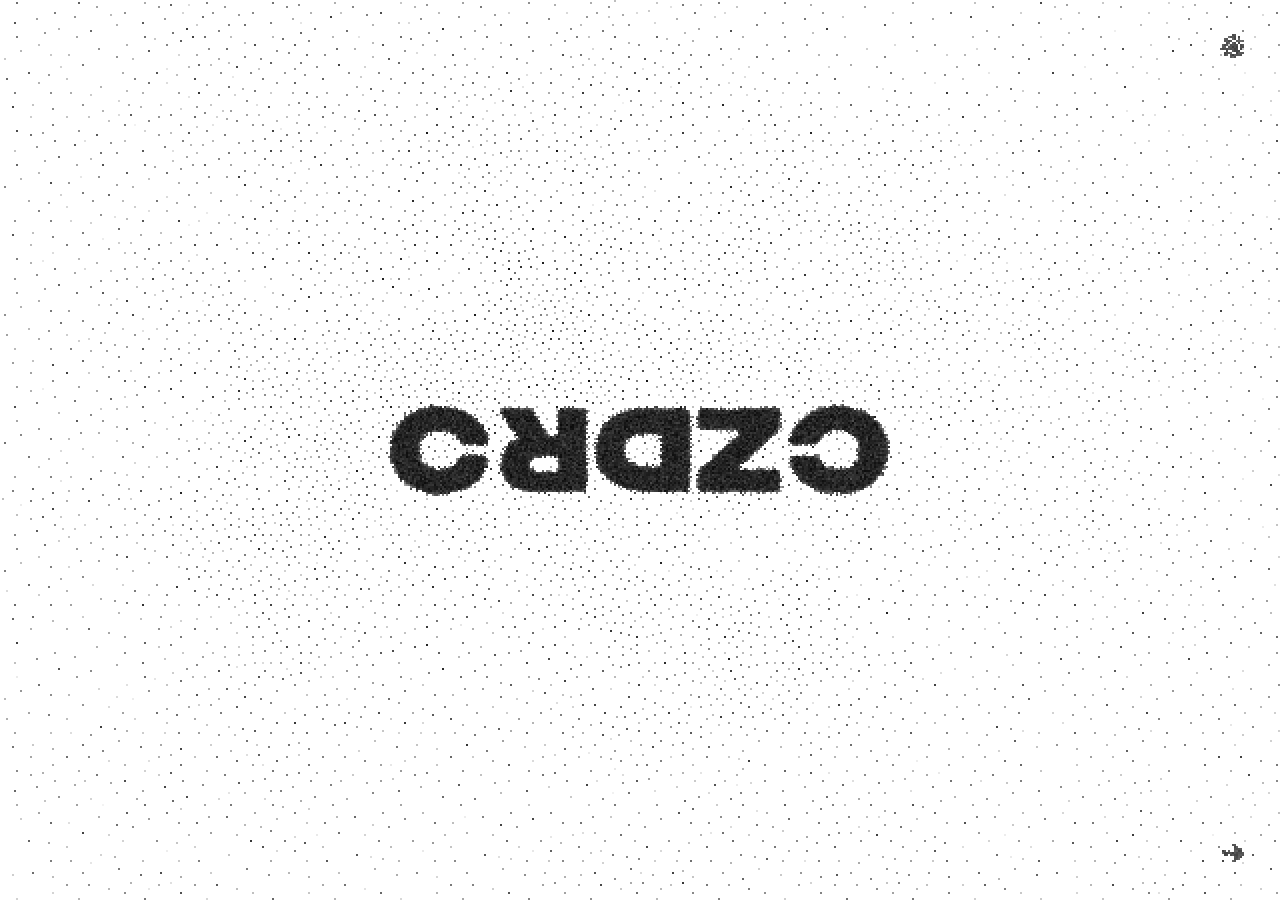
==== commit 6606e42b: "The home carries other sheets: a page, an arrow to it, and the walk between them hero.js, the home's" ====
--- a/index.html
+++ b/index.html
@@ -106,6 +106,22 @@
           </g>
         </svg>
       </button>
+
+      <!-- The arrow to the next page, and back from it. With WebGL the shader draws it as dots (this SVG is only the fallback); the
+           link itself stays for the pointer, the keyboard and screen readers. -->
+      <a class="go" href="#work" aria-label="Open work">
+        <svg viewBox="0 0 22 22" aria-hidden="true">
+          <path d="M3 11h15M12 4.5L18.5 11 12 17.5" fill="none" stroke="currentColor" stroke-width="2.2" stroke-linecap="round" stroke-linejoin="round" />
+        </svg>
+      </a>
+
+      <!-- A page. The words are drawn as dots by hero.js (the sheet of a page, docs/PLANKTON.md §15); this is the page itself: real
+           text and links, laid out by CSS in a box that is always 90 : 50. With the script off, the link above opens it (:target). -->
+      <section class="page" data-page="work" id="work" aria-labelledby="work-h">
+        <h2 id="work-h" data-t>Work</h2>
+        <p data-t>Coming soon.</p>
+        <a href="#" data-t data-back aria-label="Back to the home">Back</a>
+      </section>
     </main>
 
     <script type="module" src="hero.js"></script>
--- a/style.css
+++ b/style.css
@@ -235,6 +235,118 @@
   outline: none;
 }
 
+/* ---------------------------------------------------------------- the arrow to the next page (and back)
+   The theme switch's twin, in the bottom-right corner: a 44 px target, the icon drawn by the shader in dots. */
+
+.go {
+  position: absolute;
+  bottom: calc(var(--pad) - 11px);
+  right: calc(var(--pad) - 11px);
+  z-index: 2;
+  display: none;
+  width: 44px;
+  height: 44px;
+  color: var(--fg);
+  cursor: pointer;
+  pointer-events: none;
+  -webkit-tap-highlight-color: transparent;
+}
+
+.js .go {
+  display: grid;
+  place-items: center;
+}
+
+.ready .go {
+  pointer-events: auto;
+}
+
+.walking .go,
+.walking .logo,
+.walking .page {
+  pointer-events: none; /* while the dots walk nothing can be pressed */
+}
+
+.go svg {
+  display: block;
+  width: 22px;
+  height: 22px;
+}
+
+.gl .go svg {
+  opacity: 0;
+}
+
+.gl .go:focus-visible {
+  outline: none;
+}
+
+/* ---------------------------------------------------------------- pages
+   A page is a section of real text and links, in a box that is always 90 : 50 and sized from its own width, so hero.js can draw it
+   as the wordmark is drawn (the same texture layout; docs/PLANKTON.md §15). With WebGL it is transparent (not hidden: hit-testing,
+   focus and screen readers keep working on it) and only the page shown is there (.on). Without the script, :target shows it and
+   hides the wordmark; with the script and no WebGL, hero.js does the same with data-page on <html>. */
+
+.page {
+  --pw: clamp(300px, 64vw, 900px);
+  position: absolute;
+  left: 50%;
+  top: 50%;
+  z-index: 1;
+  display: none;
+  flex-direction: column;
+  justify-content: space-between;
+  align-items: flex-start;
+  width: var(--pw);
+  aspect-ratio: 90 / 50;
+  padding: calc(var(--pw) * 0.03);
+  transform: translate(-50%, -50%);
+  font-weight: 900;
+  text-transform: uppercase;
+  line-height: 1;
+}
+
+.page.on,
+.page:target {
+  display: flex;
+}
+
+.gl .page:not(.on) {
+  display: none;
+}
+
+.gl .page {
+  opacity: 0;
+}
+
+.page h2 {
+  font-size: calc(var(--pw) * 0.2);
+}
+
+.page p {
+  font-size: calc(var(--pw) * 0.06);
+}
+
+.page a {
+  font-size: calc(var(--pw) * 0.07);
+  line-height: 1.5;
+  cursor: pointer;
+}
+
+:root:not(.gl):has(.page:target) .logo,
+:root:not(.gl)[data-page]:not([data-page="home"]) .logo {
+  display: none;
+}
+
+.page a:focus-visible {
+  outline: 1px solid var(--fg);
+  outline-offset: 2px;
+}
+
+.gl .page a:focus-visible {
+  outline: none;
+}
+
 /* ---------------------------------------------------------------- small screens */
 
 /* a phone held upright: the wordmark nearly spans the screen (the margin is the page's own padding); held sideways it stays
@@ -291,7 +403,9 @@
 @media (hover: hover) and (pointer: fine) {
   .gl.live body,
   .gl.live .logo .ln,
-  .gl.live .theme {
+  .gl.live .theme,
+  .gl.live .go,
+  .gl.live .page a {
     cursor: none;
   }
 }
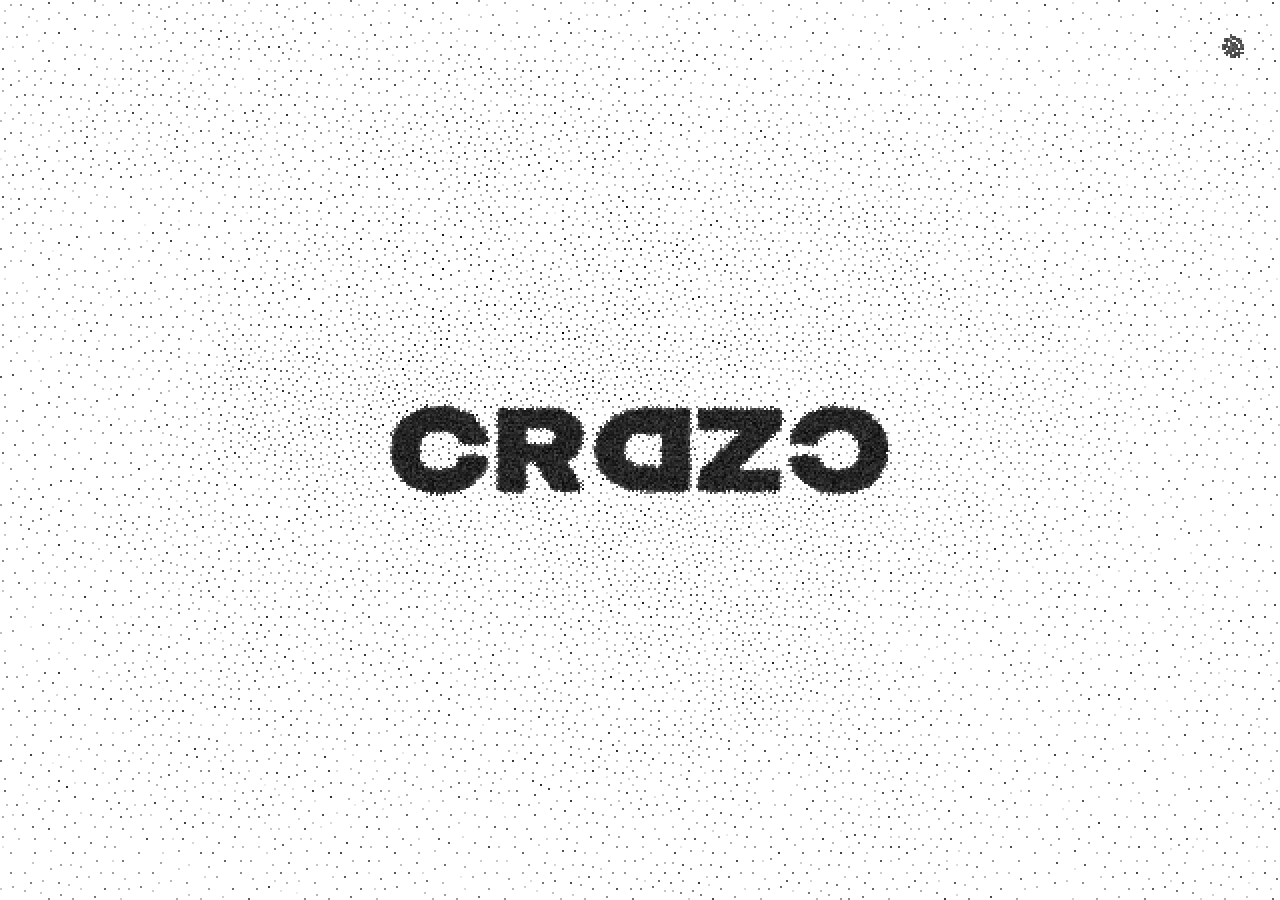
==== commit dd6c0fbd: "Pages: no placeholder ships; the engine is documented, tested and optional Lucas sent the "Work / Co" ====
--- a/index.html
+++ b/index.html
@@ -107,21 +107,12 @@
         </svg>
       </button>
 
-      <!-- The arrow to the next page, and back from it. With WebGL the shader draws it as dots (this SVG is only the fallback); the
-           link itself stays for the pointer, the keyboard and screen readers. -->
-      <a class="go" href="#work" aria-label="Open work">
-        <svg viewBox="0 0 22 22" aria-hidden="true">
-          <path d="M3 11h15M12 4.5L18.5 11 12 17.5" fill="none" stroke="currentColor" stroke-width="2.2" stroke-linecap="round" stroke-linejoin="round" />
-        </svg>
-      </a>
-
-      <!-- A page. The words are drawn as dots by hero.js (the sheet of a page, docs/PLANKTON.md §15); this is the page itself: real
-           text and links, laid out by CSS in a box that is always 90 : 50. With the script off, the link above opens it (:target). -->
-      <section class="page" data-page="work" id="work" aria-labelledby="work-h">
-        <h2 id="work-h" data-t>Work</h2>
-        <p data-t>Coming soon.</p>
-        <a href="#" data-t data-back aria-label="Back to the home">Back</a>
-      </section>
+      <!-- No page yet. When there is one (docs/PLANKTON.md §15) it goes here, with the arrow that opens it:
+             <a class="go" href="#name" aria-label="Open name"> …the arrow's SVG… </a>
+             <section class="page" data-page="name" id="name" aria-labelledby="name-h">
+               <h2 id="name-h" data-t>Name</h2> … <a href="#" data-t data-back aria-label="Back to the home">Back</a>
+             </section>
+           hero.js finds every [data-page], draws it as dots and walks the home's dots to it; ?debug&demo adds a throw-away one. -->
     </main>
 
     <script type="module" src="hero.js"></script>
--- a/style.css
+++ b/style.css
@@ -353,6 +353,7 @@
    modest, as the screen is already wide */
 @media (max-width: 699.98px) and (orientation: portrait) {
   .logo { width: calc(100vw - 2 * var(--pad)); }
+  .page { --pw: calc(100vw - 2 * var(--pad)); }
 }
 
 @media (max-width: 699.98px) and (orientation: landscape) {
